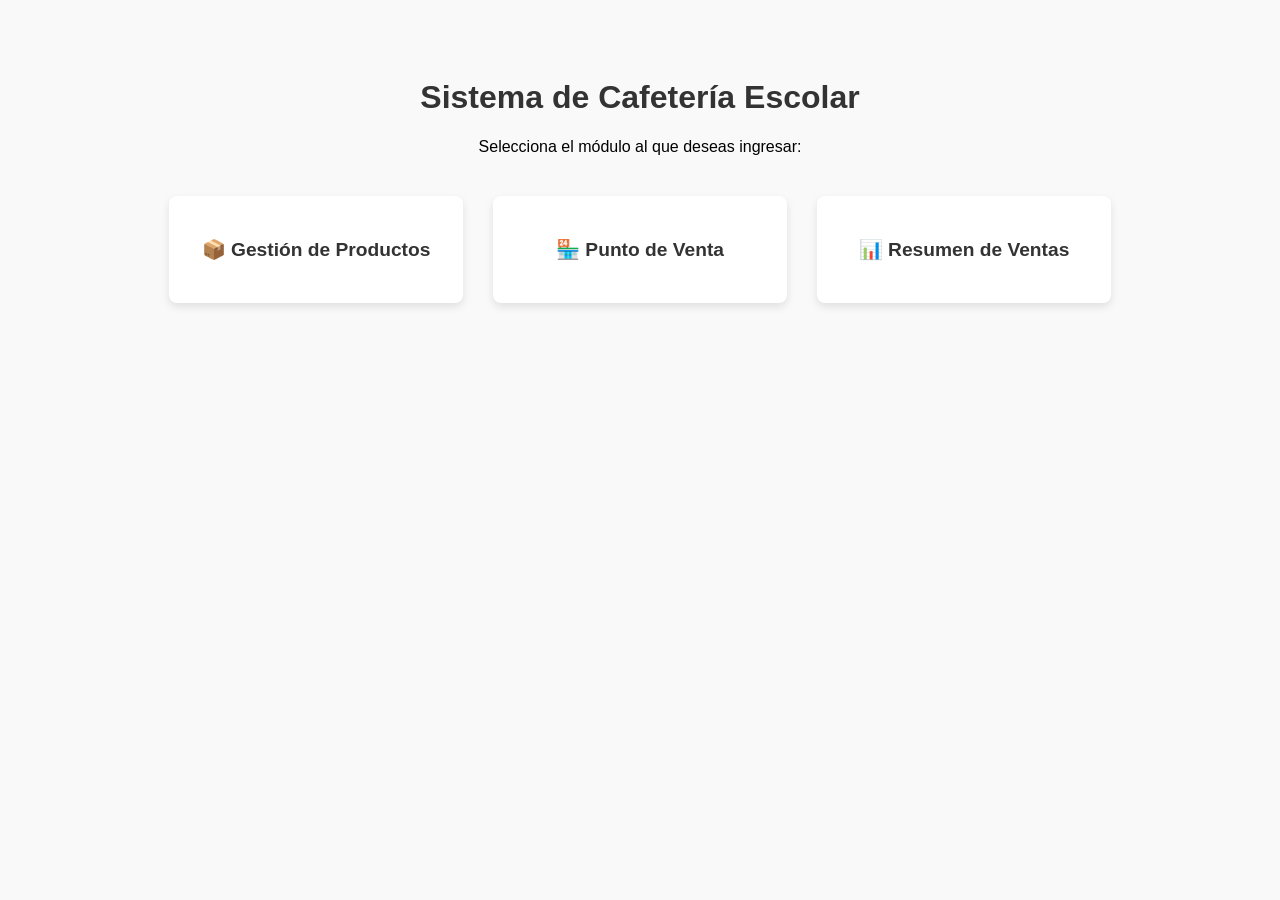
==== index.html @ 0fca5094 "Commit inicial con el archivo actualizado de Hostinger" ====
<!DOCTYPE html>
<html lang="es">
<head>
    <meta charset="UTF-8">
    <title>Sistema de Cafetería</title>
    <!-- Vinculamos nuestra hoja de estilos -->
    <link rel="stylesheet" href="css/estilos.css">
    <link rel="icon" type="image/png" href="img/favicon.png">
</head>
<body class="menu-principal">

    <h1>Sistema de Cafetería Escolar</h1>
    <p>Selecciona el módulo al que deseas ingresar:</p>
    
    <div class="menu-container">
        <a href="productos" class="card">📦 Gestión de Productos</a>
        <a href="ventas" class="card">🏪 Punto de Venta</a>
        <a href="resumen" class="card">📊 Resumen de Ventas</a>
    </div>

</body>
</html>
---- css/estilos.css ----
/* =========================================
   ESTILOS GENERALES
   ========================================= */
   body { font-family: sans-serif; padding: 20px; background-color: #f9f9f9; }
   body.menu-principal { text-align: center; padding: 50px; }
   
   h1, h2 { color: #333; }
   
   .nav { margin-bottom: 20px; }
   .nav a { text-decoration: none; color: #007BFF; font-weight: bold; }
   
   .contenedor { display: flex; gap: 20px; align-items: flex-start; }
   .panel { background: white; padding: 20px; border-radius: 8px; box-shadow: 0 2px 5px rgba(0,0,0,0.1); flex: 1; }
   .panel-centrado { max-width: 800px; margin: 0 auto; }
   
   /* =========================================
      FORMULARIOS Y BOTONES
      ========================================= */
   input, textarea, button { width: 100%; margin-bottom: 15px; padding: 10px; box-sizing: border-box; border: 1px solid #ccc; border-radius: 4px; }
   button { background-color: #007BFF; color: white; border: none; cursor: pointer; }
   button:hover { background-color: #0056b3; }
   
   .btn-agregar { background-color: #28a745; width: auto; padding: 5px 10px; }
   .btn-agregar:hover { background-color: #218838; }
   .btn-eliminar { background-color: #dc3545; width: auto; padding: 5px 10px; }
   .btn-eliminar:hover { background-color: #c82333; }
   .btn-editar { background-color: #17a2b8; width: auto; padding: 5px 10px; font-size: 0.9em; }
   .btn-editar:hover { background-color: #138496; }
   .btn-cobrar { background-color: #ffc107; color: black; font-size: 1.2em; font-weight: bold; margin-top: 15px; }
   .btn-detalles { background-color: #6c757d; color: white; width: auto; padding: 5px 10px; }
   .btn-detalles:hover { background-color: #5a6268; }
   
   /* =========================================
      TABLAS
      ========================================= */
   table { width: 100%; border-collapse: collapse; margin-top: 5px; font-size: 0.9em; }
   th, td { border-bottom: 1px solid #ccc; padding: 10px; text-align: left; }
   th { background-color: #f4f4f4; }
   .total-container { text-align: right; margin-top: 20px; font-size: 1.5em; font-weight: bold; }
   
   /* =========================================
      MENÚ PRINCIPAL (Tarjetas)
      ========================================= */
   .menu-container { display: flex; justify-content: center; gap: 30px; margin-top: 40px; }
   .card { background: white; padding: 40px 20px; border-radius: 8px; box-shadow: 0 4px 8px rgba(0,0,0,0.1); width: 250px; text-decoration: none; color: #333; font-weight: bold; font-size: 1.2em; border: 2px solid transparent; transition: all 0.3s ease; }
   .card:hover { border-color: #007BFF; color: #007BFF; transform: translateY(-5px); }
   
   /* =========================================
      MODAL (Resumen de ventas)
      ========================================= */
   .modal { display: none; position: fixed; z-index: 1000; left: 0; top: 0; width: 100%; height: 100%; background-color: rgba(0,0,0,0.5); align-items: center; justify-content: center; }
   .modal-content { background-color: #fff; padding: 20px; border-radius: 8px; width: 90%; max-width: 500px; box-shadow: 0 4px 8px rgba(0,0,0,0.2); position: relative; }
   .cerrar-modal { position: absolute; top: 10px; right: 15px; color: #aaa; font-size: 24px; font-weight: bold; cursor: pointer; }
   .cerrar-modal:hover { color: #000; }
   /* =========================================
   ESTILOS PARA IMPRESIÓN EN PAPEL
   ========================================= */
@media print {
    /* Ocultamos navegación, barra de herramientas y la columna de acciones */
    .nav, .toolbar, .columna-acciones, .btn-detalles {
        display: none !important;
    }
    body {
        background-color: white;
        padding: 0;
    }
    .panel {
        box-shadow: none;
        width: 100%;
        max-width: 100%;
        padding: 0;
    }
}
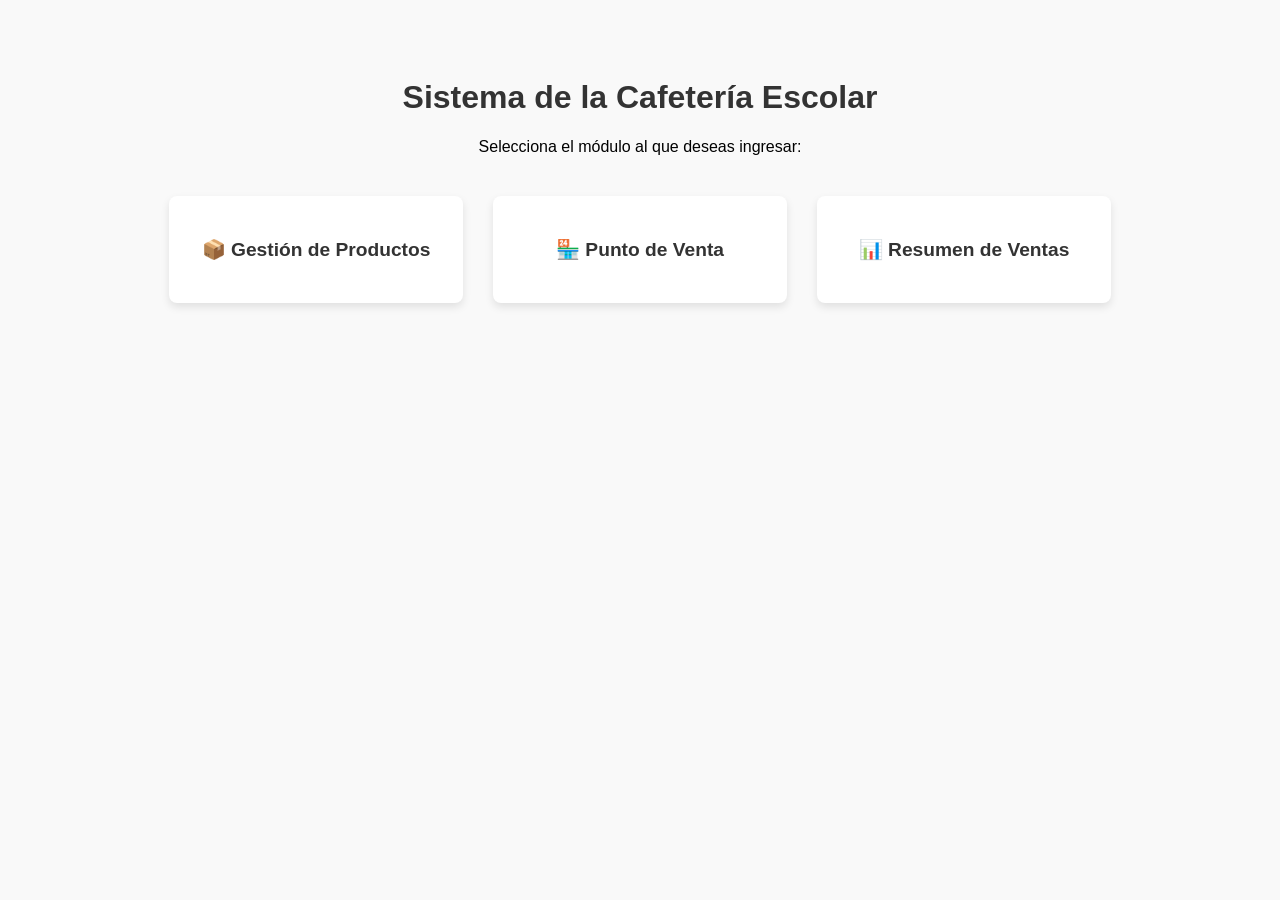
==== commit afb31b33: "#AJ - primer cambio" ====
--- a/index.html
+++ b/index.html
@@ -9,7 +9,7 @@
 </head>
 <body class="menu-principal">
 
-    <h1>Sistema de Cafetería Escolar</h1>
+    <h1>Sistema de la Cafetería Escolar</h1>
     <p>Selecciona el módulo al que deseas ingresar:</p>
     
     <div class="menu-container">
